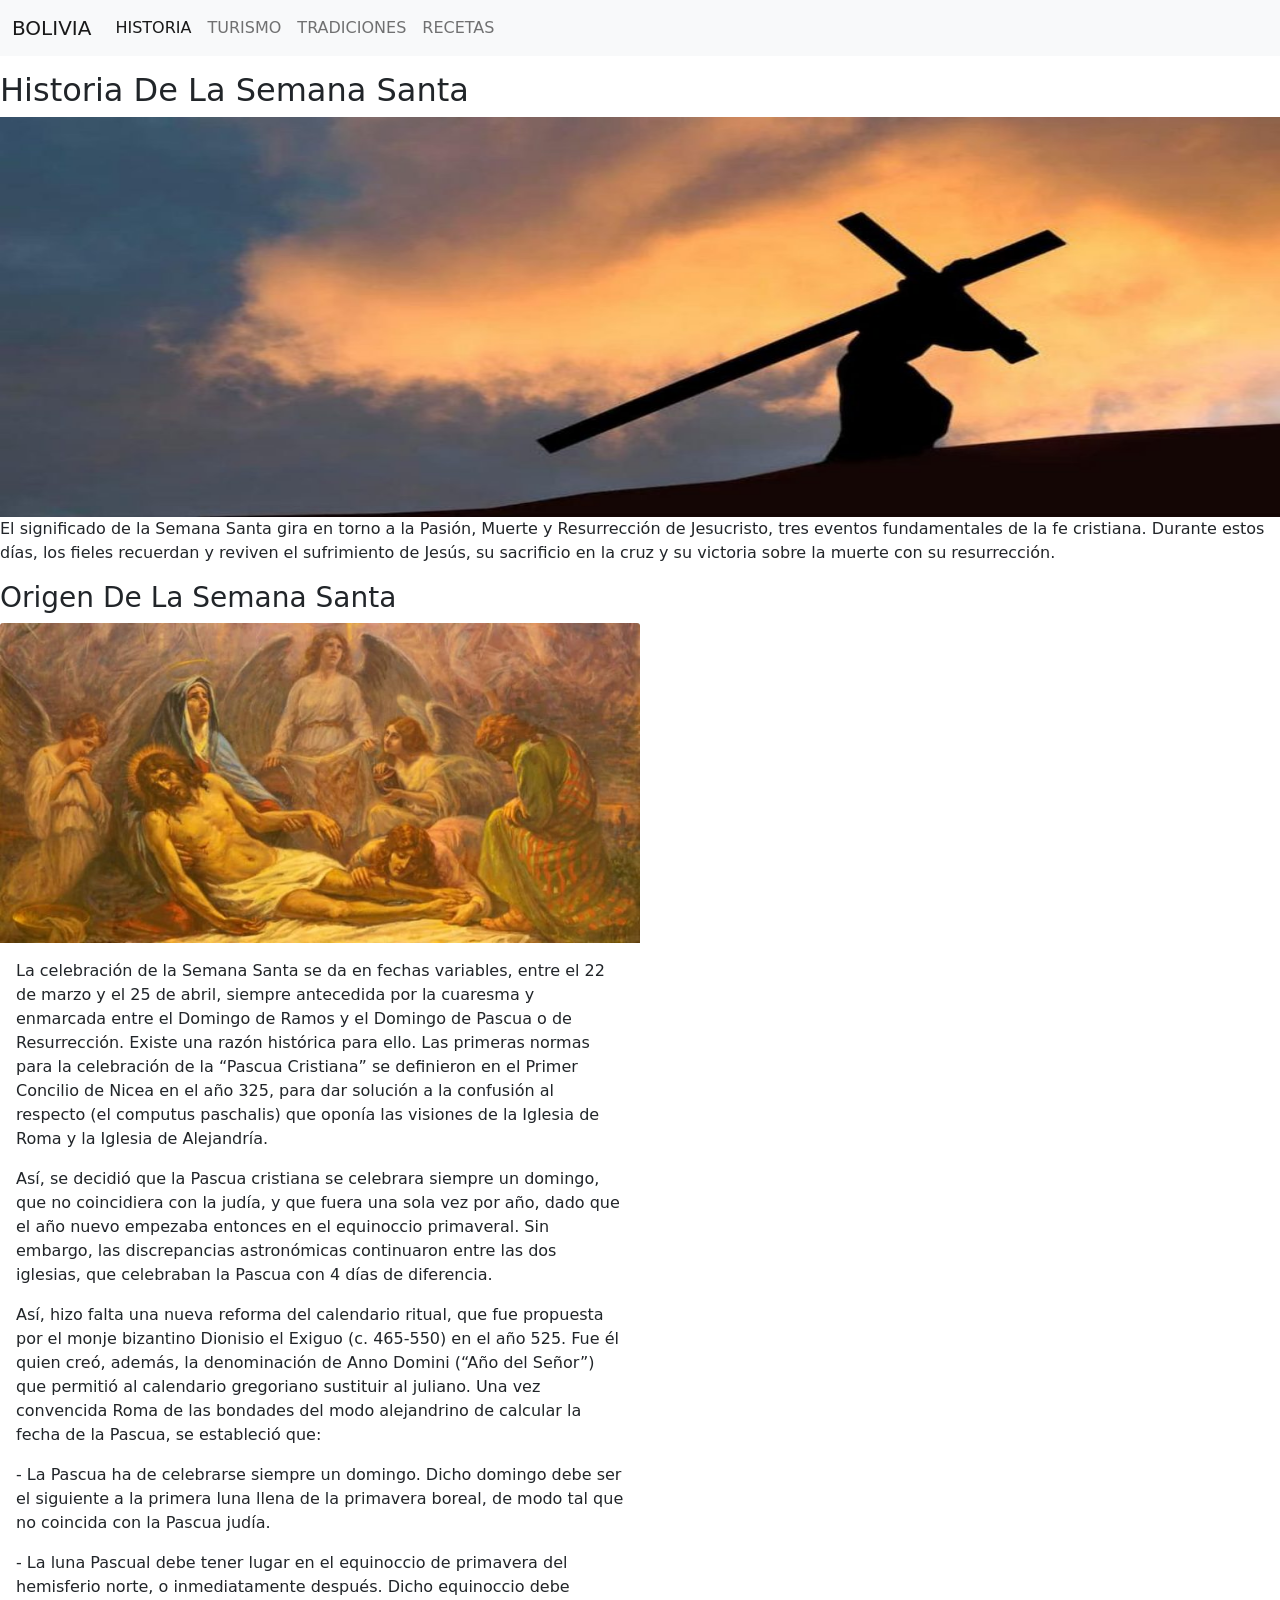
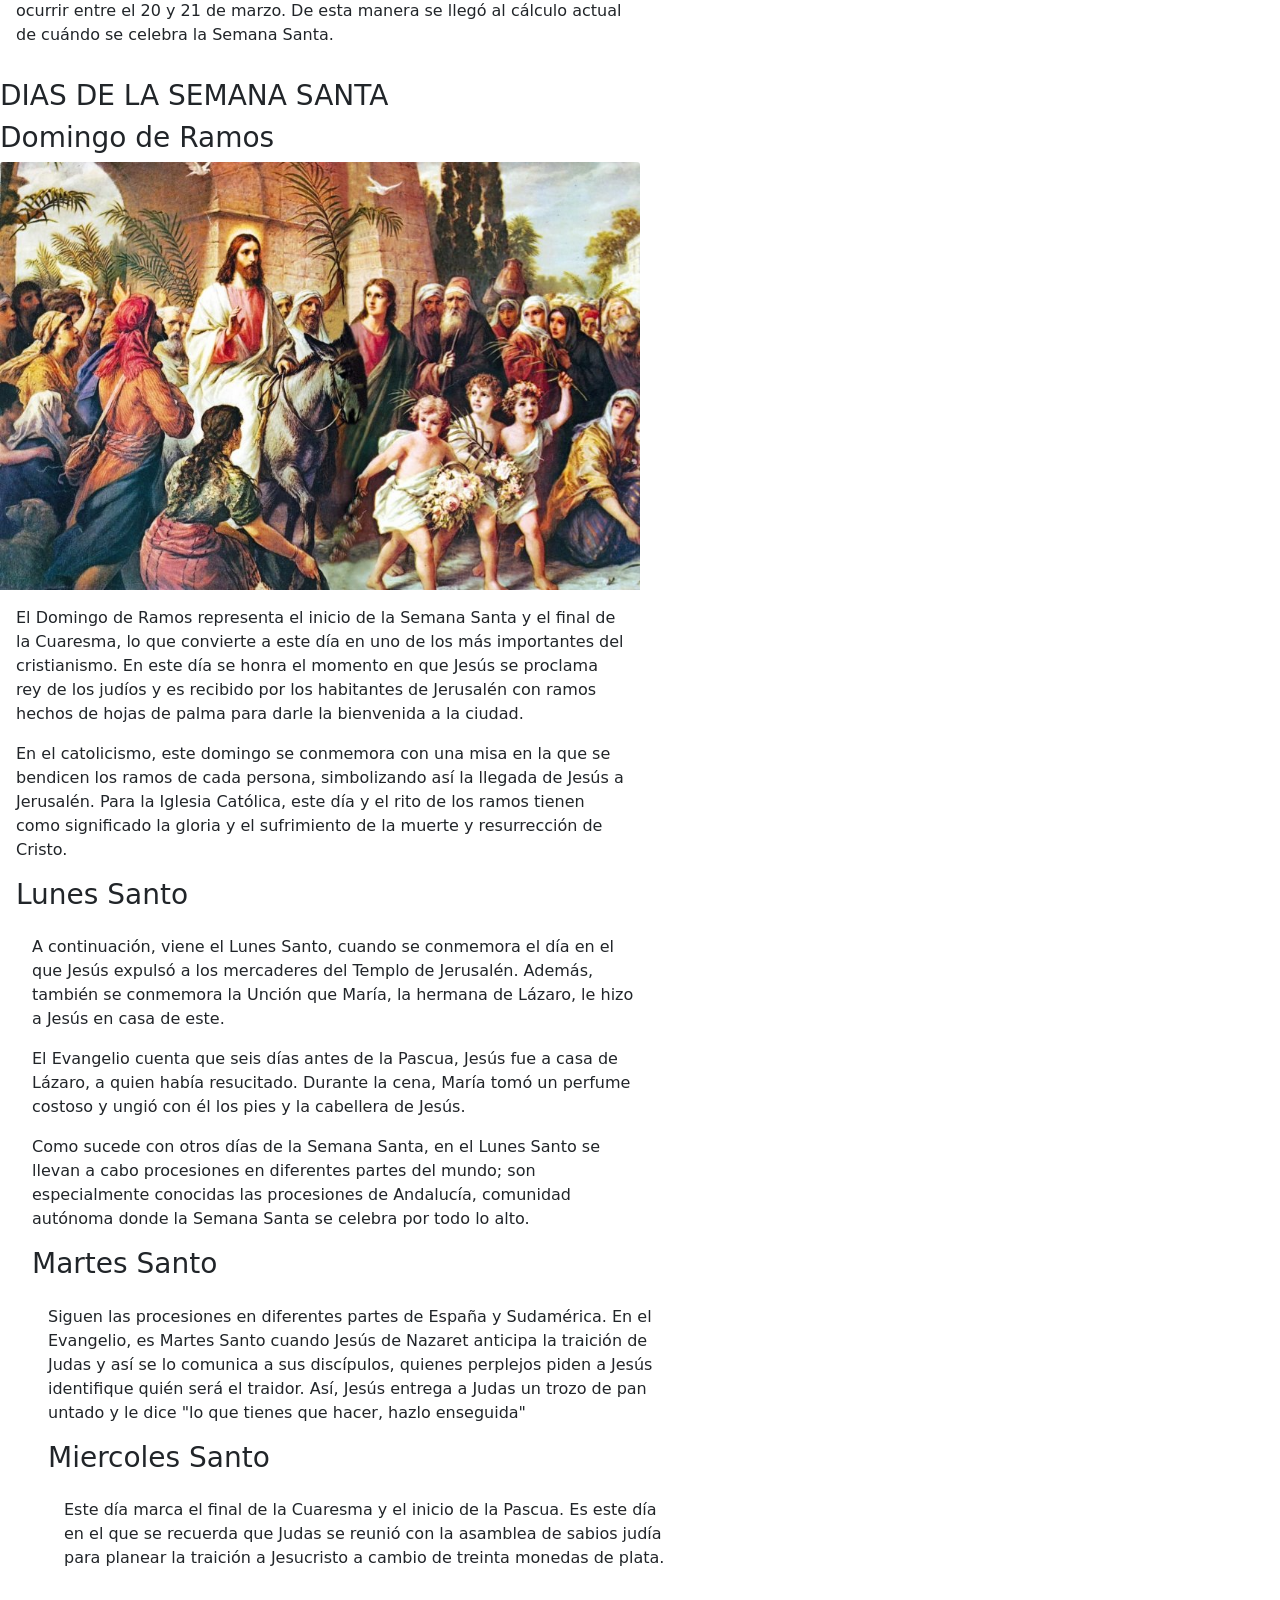
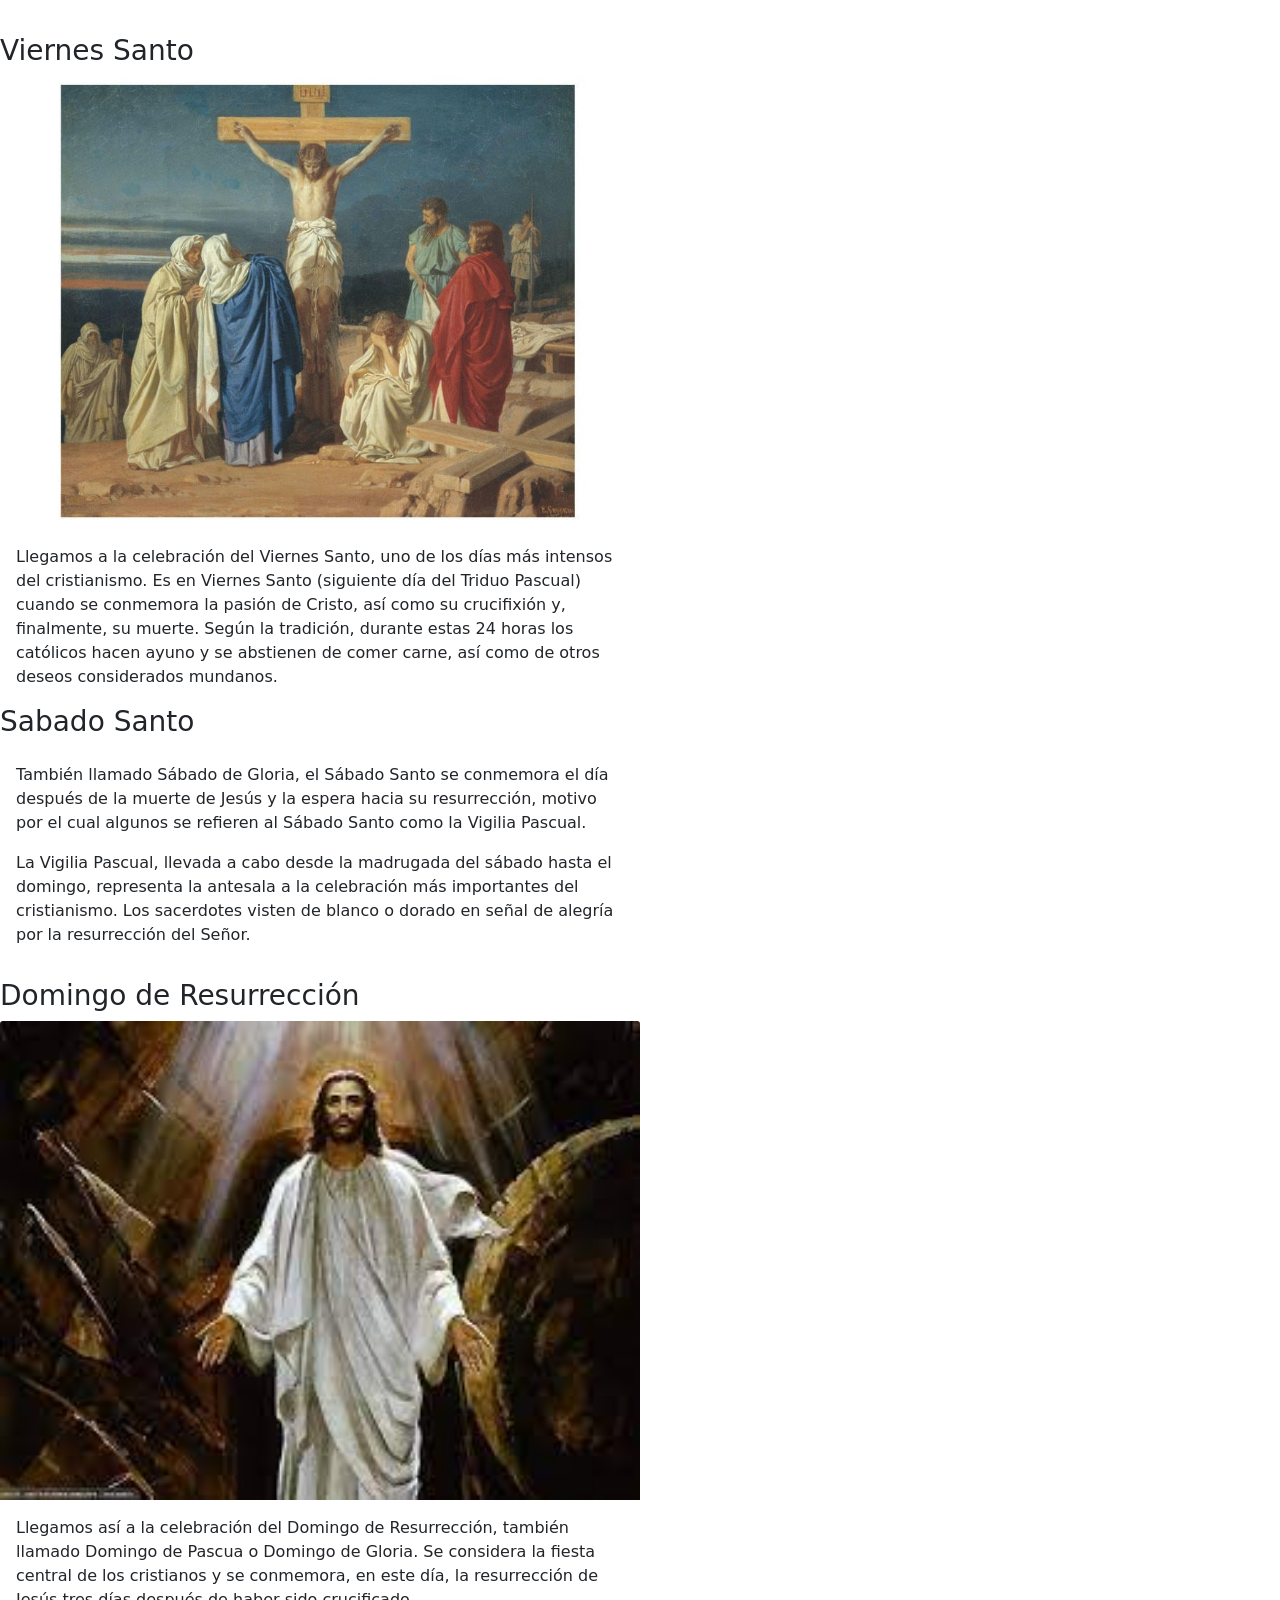
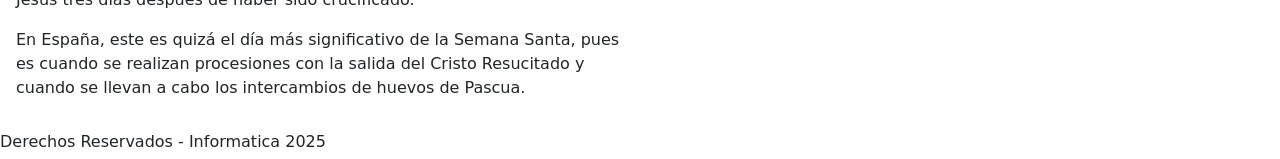
==== pags/pag1.html @ 1bcc9dde "Add files via upload" ====
<!DOCTYPE html>
<html lang="en">
<head>
    <meta charset="UTF-8">
    <meta name="viewport" content="width-device-width, initial-scale=1.0">
<link rel="stylesheet" href="/css/bootstrap.min.css">
<script src="/js/bootstrap.bundle.min.js"></script>
<link rel="stylesheet" href="/estilos/estilo1.css">

<title>Document</title>
</head>
<body>
    <div class="contenedor">
        <div class="cabecera">
            
            <nav class="navbar navbar-expand-lg navbar-light bg-light">
                <div class="container-fluid">
                  <a class="navbar-brand" href="/index.html">BOLIVIA</a>
                  <button class="navbar-toggler" type="button" data-bs-toggle="collapse" data-bs-target="#navbarNavDropdown" aria-controls="navbarNavDropdown" aria-expanded="false" aria-label="Toggle navigation">
                    <span class="navbar-toggler-icon"></span>
                  </button>
                  <div class="collapse navbar-collapse" id="navbarNavDropdown">
                    <ul class="navbar-nav">
                      <li class="nav-item">
                        <a class="nav-link active" aria-current="page" href="pags/pag1.html">HISTORIA</a>
                      </li>
                      <li class="nav-item">
                        <a class="nav-link" href="pag2.html">TURISMO</a>
                      </li>
                      <li class="nav-item">
                        <a class="nav-link" href="pag3.html">TRADICIONES</a>
                      </li>
                      <li class="nav-item">
                        <a class="nav-link" href="pag4.html">RECETAS</a>
                      </li>
                    </ul>
                  </div>
                </div>
            </nav>
        </div>
        </div>
        <div class="cont1">
          <h2 class="title"> Historia De La Semana Santa</h2>
            <img src="/imag/LG1.jpg" height="400px" width="100%" right="50%" alt=""></fig  ure>
            <p>El significado de la Semana Santa gira en torno a la Pasión, Muerte y Resurrección de Jesucristo,
               tres eventos fundamentales de la fe cristiana. Durante estos días, los fieles recuerdan y reviven 
               el sufrimiento de Jesús, su sacrificio en la cruz y su victoria sobre la muerte con su resurrección.
            </p>
            <div class="box">
              <i class="fab fa-android"></i>
              <h3>Origen De La Semana Santa</h3>           
          </div>
            <div class="" style="width: 40rem;">
              <img src="/imag/LG2.jpg" class="card-img-top" alt="">
              <div class="card-body">
                <p class="card-text">La celebración de la Semana Santa se da en fechas variables, 
                  entre el 22 de marzo y el 25 de abril, siempre antecedida por la cuaresma y enmarcada entre 
                  el Domingo de Ramos y el Domingo de Pascua o de Resurrección. Existe una razón histórica para ello.

                  Las primeras normas para la celebración de la “Pascua Cristiana” se definieron en el Primer Concilio 
                  de Nicea en el año 325, para dar solución a la confusión al respecto (el computus paschalis) que oponía 
                  las visiones de la Iglesia de Roma y la Iglesia de Alejandría.</p>
                  <p>Así, se decidió que la Pascua cristiana se celebrara siempre un domingo, que no coincidiera con 
                    la judía, y que fuera una sola vez por año, dado que el año nuevo empezaba entonces en el 
                    equinoccio primaveral. Sin embargo, las discrepancias astronómicas continuaron entre las dos 
                    iglesias, que celebraban la Pascua con 4 días de diferencia. </p>
                  <p>Así, hizo falta una nueva reforma del calendario ritual, que fue propuesta por el monje bizantino 
                    Dionisio el Exiguo (c. 465-550) en el año 525. Fue él quien creó, además, la denominación de Anno Domini 
                    (“Año del Señor”) que permitió al calendario gregoriano sustituir al juliano. Una vez convencida Roma de 
                    las bondades del modo alejandrino de calcular la fecha de la Pascua, se estableció que: </p>
                  <p> - La Pascua ha de celebrarse siempre un domingo. Dicho domingo debe ser el siguiente a la primera luna llena 
                    de la primavera boreal, de modo tal que no coincida con la Pascua judía.</p>
                  <p> - La luna Pascual debe tener lugar en el equinoccio de primavera del hemisferio norte, o inmediatamente después. Dicho equinoccio debe ocurrir entre el 20 y 21 de marzo.
                    De esta manera se llegó al cálculo actual de cuándo se celebra la Semana Santa.</p>                  
              </div>
            </div>
        </div>                
    <div class="cont2">
          <div class="box">
            <i class="fab fa-android"></i>
            <h3>DIAS DE LA SEMANA SANTA</h3>           
        </div>
        <div class="box">
          <i class="fab fa-android"></i>
          <h3>Domingo de Ramos</h3> 
        </div> 
          <div class="" style="width: 40rem;">
            <img src="/imag/L1.jpeg" class="card-img-top" alt="...">
            <div class="card-body">
              <p class="card-text">El Domingo de Ramos representa el inicio de la Semana Santa y el final de 
                la Cuaresma, lo que convierte a este día en uno de los más importantes del cristianismo. 
                En este día se honra el momento en que Jesús se proclama rey de los judíos y es recibido por 
                los habitantes de Jerusalén con ramos hechos de hojas de palma para darle la bienvenida a la ciudad.</p>

                <p>En el catolicismo, este domingo se conmemora con una misa en la que se bendicen los ramos de 
                  cada persona, simbolizando así la llegada de Jesús a Jerusalén. Para la Iglesia Católica, este día
                   y el rito de los ramos tienen como significado la gloria y el sufrimiento de la muerte y 
                   resurrección de Cristo.</p>
                   <div class="box">
                    <i class="fab fa-android"></i>
                    <h3>Lunes Santo</h3>
                   </div>  
                   <div class="" style="width: 40rem;">          
                    <div class="card-body">
                      <p class="card-text">A continuación, viene el Lunes Santo, cuando se conmemora el día en el que Jesús 
                        expulsó a los mercaderes del Templo de Jerusalén. Además, también se conmemora la Unción que María, 
                        la hermana de Lázaro, le hizo a Jesús en casa de este.</p>

                       <p>
                        El Evangelio cuenta que seis días antes de la Pascua, Jesús fue a casa de Lázaro, a quien había 
                        resucitado. Durante la cena, María tomó un perfume costoso y ungió con él los pies y la cabellera de Jesús.
                       </p>
                       <p>
                        Como sucede con otros días de la Semana Santa, en el Lunes Santo se llevan a cabo procesiones en diferentes 
                        partes del mundo; son especialmente conocidas las procesiones de Andalucía, comunidad autónoma donde la Semana 
                        Santa se celebra por todo lo alto.
                       </p>
                       <div class="box">
                        <i class="fab fa-android"></i>
                        <h3>Martes Santo</h3>  
                       </div>
                      <div class="" style="width: 40rem;">          
                        <div class="card-body">
                          <p class="card-text">Siguen las procesiones en diferentes partes de España y Sudamérica. 
                            En el Evangelio, es Martes Santo cuando Jesús de Nazaret anticipa la traición de Judas 
                            y así se lo comunica a sus discípulos, quienes perplejos piden a Jesús identifique quién 
                            será el traidor. Así, Jesús entrega a Judas un trozo de pan untado y le dice "lo que 
                            tienes que hacer, hazlo enseguida"</p>

                           <div class="box">
                              <i class="fab fa-android"></i>
                              <h3>Miercoles Santo</h3>  
                           </div>
                              <div class="" style="width: 40rem;">
           
                              <div class="card-body">
                              <p class="card-text">Este día marca el final de la Cuaresma y el inicio de la Pascua. Es este día en 
                                  el que se recuerda que Judas se reunió con la asamblea de sabios judía para planear la traición a 
                                  Jesucristo a cambio de treinta monedas de plata.</p>

                           
                            
                        </div>
                      </div>
                     </div>
                        </div>
                    </div>
                  </div>
                   </div>
            </div>
          </div>      
      </div>
      <div class="cont3">
        <div class="box">
            <i class="fab fa-android"></i>
            <h3>Viernes Santo</h3>           
        </div>
          <div class="" style="width: 40rem;">
            <img src="/imag/LG3.jpg" class="card-img-top" alt="">
            <div class="card-body">
              <p class="card-text">Llegamos a la celebración del Viernes Santo, uno de los días más intensos del cristianismo.
                 Es en Viernes Santo (siguiente día del Triduo Pascual) cuando se conmemora la pasión de Cristo, así como su 
                 crucifixión y, finalmente, su muerte. Según la tradición, durante estas 24 horas los católicos hacen ayuno y
                  se abstienen de comer carne, así como de otros deseos considerados mundanos.</p>
               
            </div>
          </div>
      </div> 
      <div class="cont4">
        <div class="box">
            <i class="fab fa-android"></i>
            <h3>Sabado Santo</h3>           
        </div>
          <div class="" style="width: 40rem;">
            
            <div class="card-body">
              <p class="card-text">También llamado Sábado de Gloria, el Sábado Santo se conmemora el día después 
                de la muerte de Jesús y la espera hacia su resurrección, motivo por el cual algunos se refieren al
                 Sábado Santo como la Vigilia Pascual.</p>

                <p>La Vigilia Pascual, llevada a cabo desde la madrugada del sábado hasta el domingo, representa la 
                antesala a la celebración más importantes del cristianismo. Los sacerdotes visten de blanco o dorado
                 en señal de alegría por la resurrección del Señor.</p>
               
            </div>
          </div>
      </div> 
      <div class="cont5">
        <div class="box">
            <i class="fab fa-android"></i>
            <h3>Domingo de Resurrección</h3>           
        </div>
          <div class="" style="width: 40rem;">
            <img src="/imag/L2.jpeg" class="card-img-top" alt="">
            <div class="card-body">
              <p class="card-text">Llegamos así a la celebración del Domingo de Resurrección, también llamado 
                Domingo de Pascua o Domingo de Gloria. Se considera la fiesta central de los cristianos y se conmemora,
                 en este día, la resurrección de Jesús tres días después de haber sido crucificado.</p>

               <p> En España, este es quizá el día más significativo de la Semana Santa, pues es cuando se
                 realizan procesiones con la salida del Cristo Resucitado y cuando se llevan a cabo los intercambios 
                 de huevos de Pascua.</p>
               
            </div>
          </div>
      </div> 
        </div>
        <div class="pie">
            
            <h6>Derechos Reservados - Informatica 2025</h6>
        </div>
    </div>
</body>
</html>
---- estilos/estilo1.css ----
.contenedor{
    background-color: white;
    display: grid;
    grid-gap: 5px;
    grid-template-areas:"cabecera cabecera cabecera"
                        "cont1    cont1   cont1"
                        "cont2    cont2    cont2"
                        "pie      pie      pie";
}
.contenedor .cabecera{
    background-color: green;
    grid-area: cabecera;
}
.contenedor .cont1{
    background-color: aqua;
    grid-area: cont1;
}
.contenedor .cont2{
    background-color: brown;
    grid-area: cont2;
}
.contenedor .cont3{
    background-color: brown;
    grid-area: cont2;
}
.contenedor .pie{
    background-color: rgb(106, 42, 165);
    grid-area: pie de pagina;
}
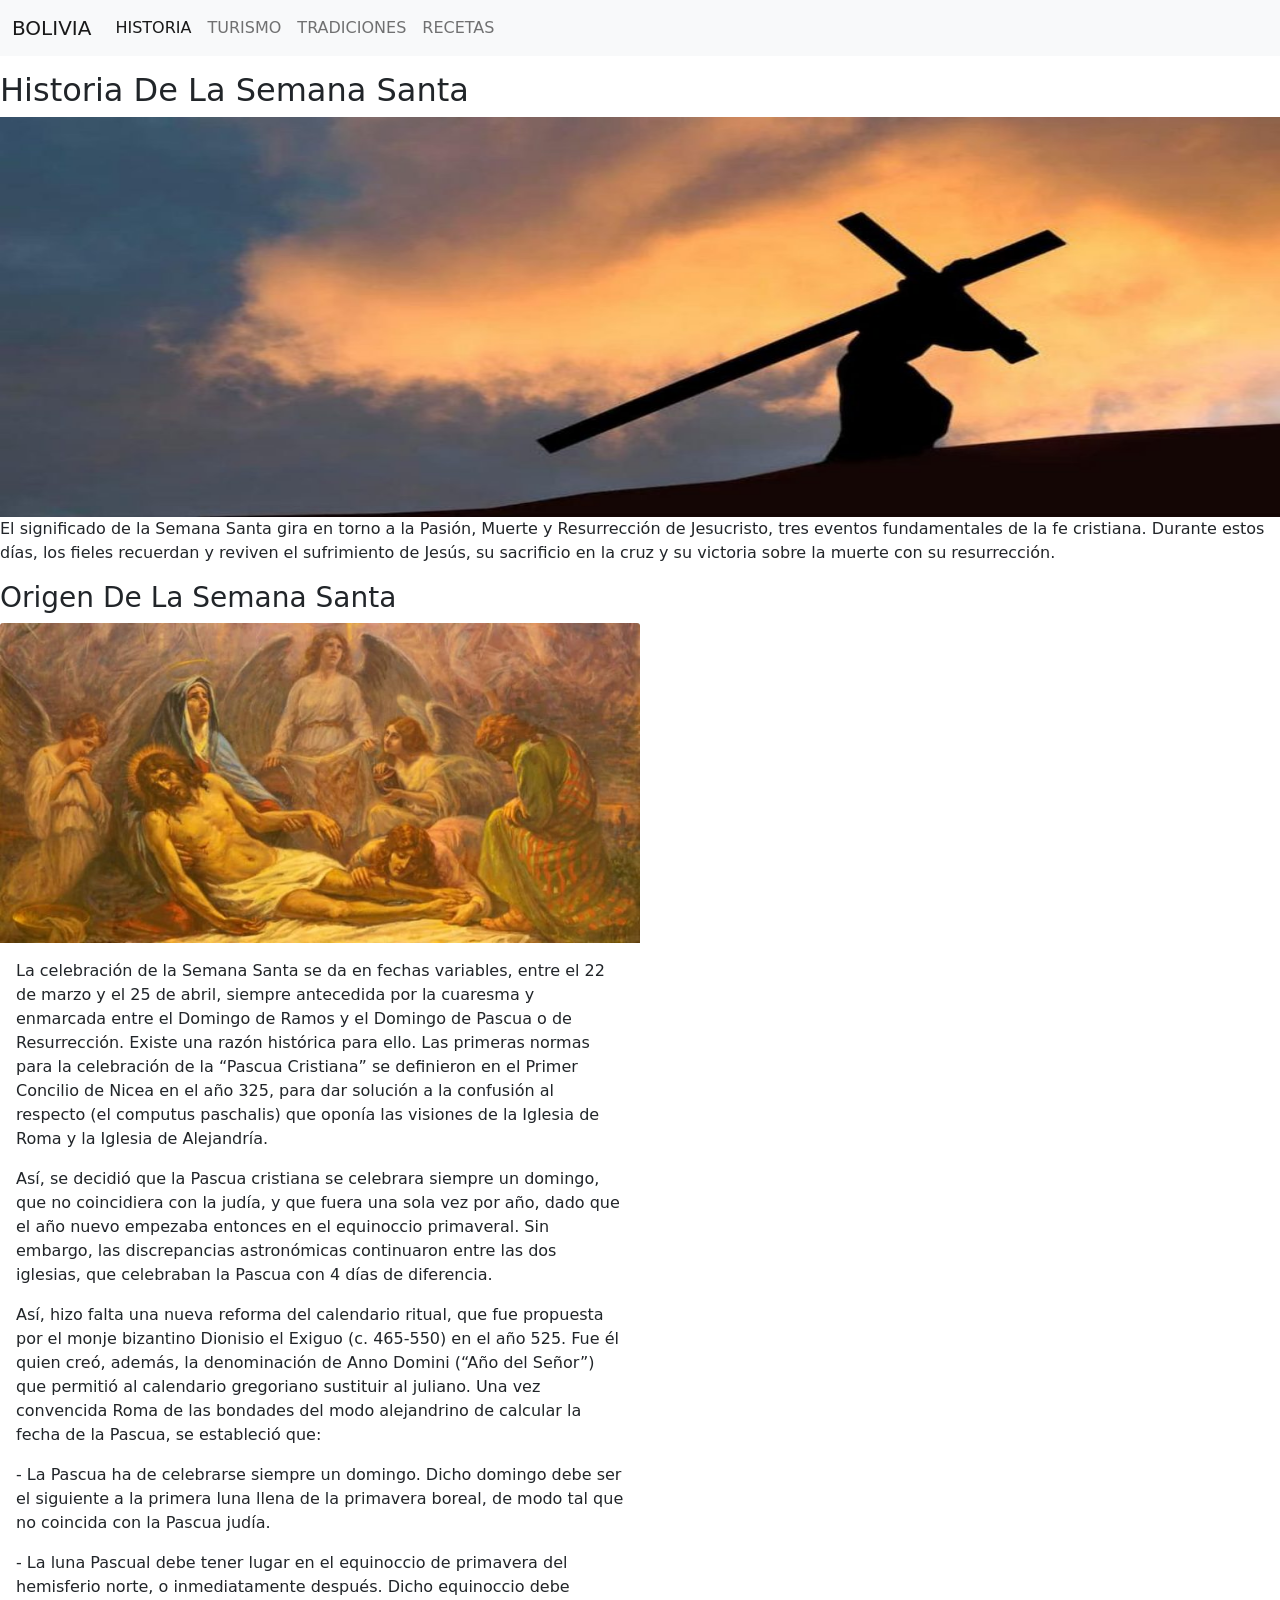
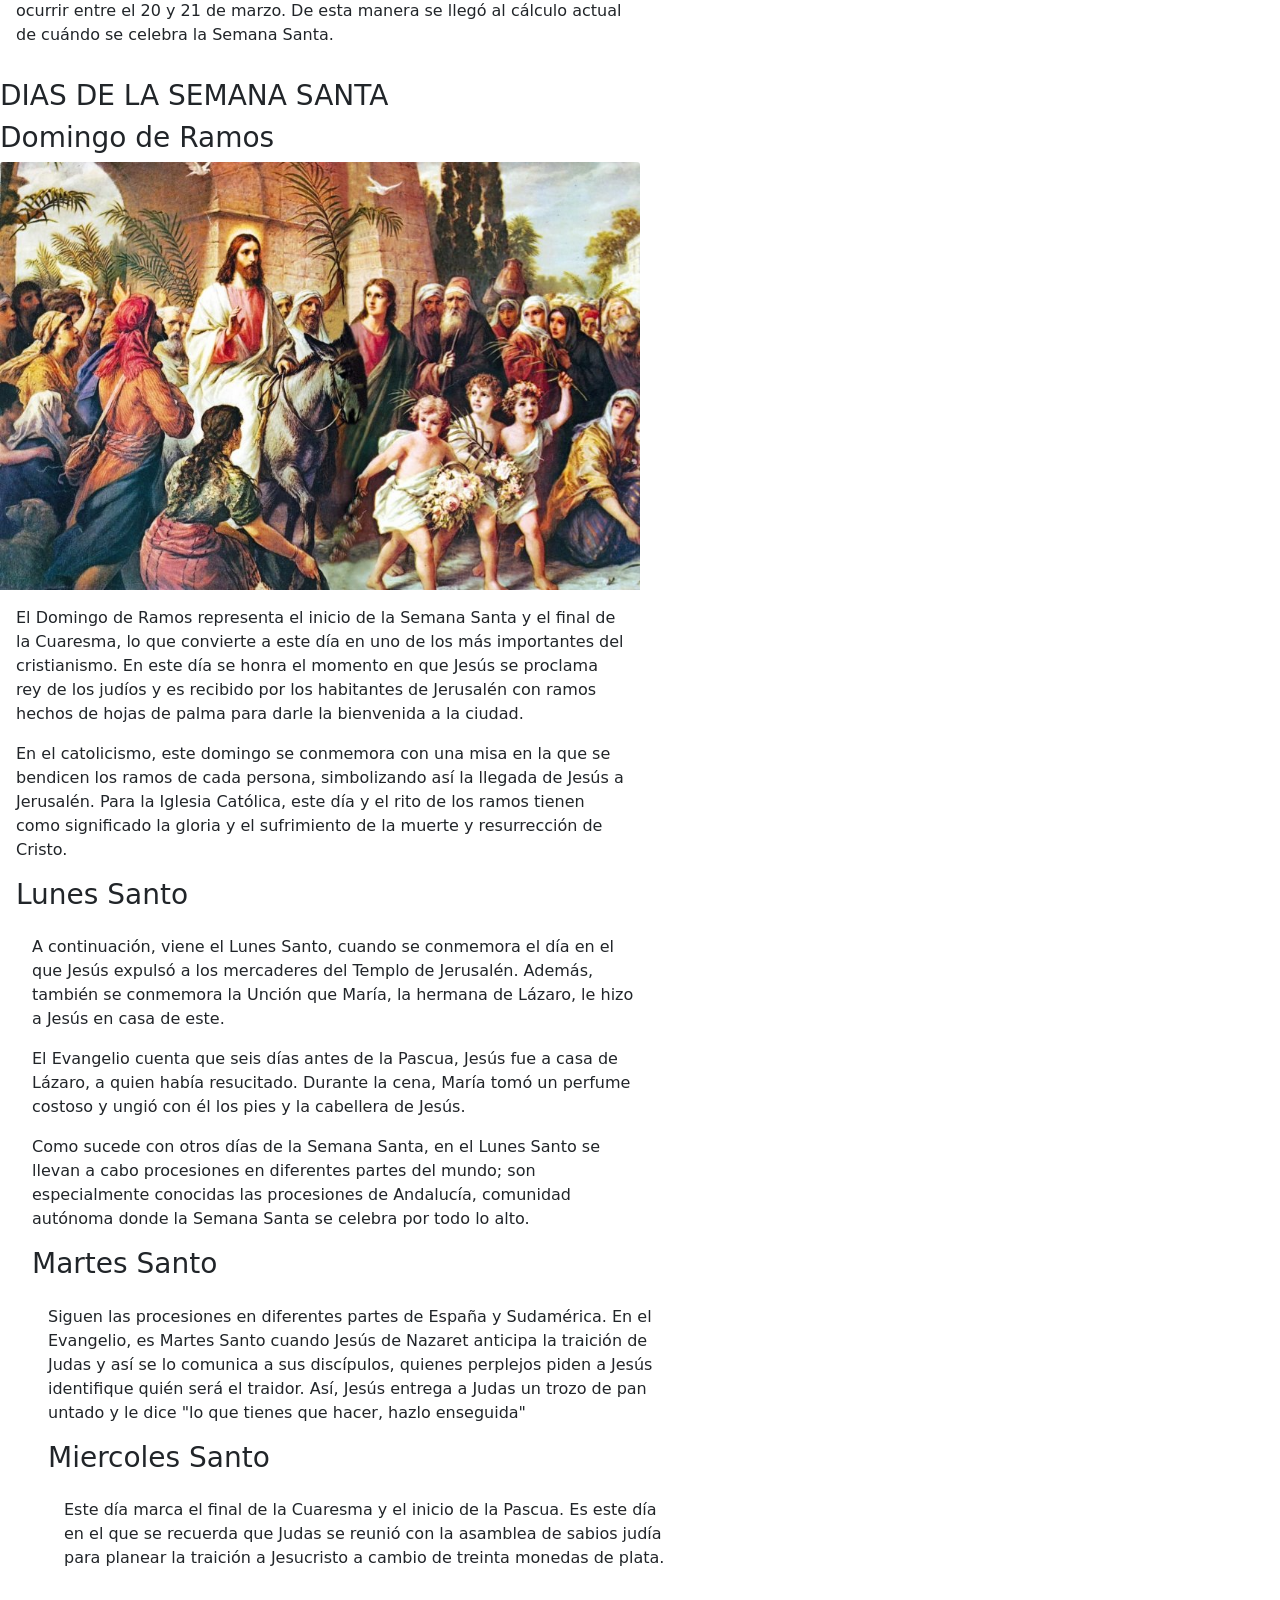
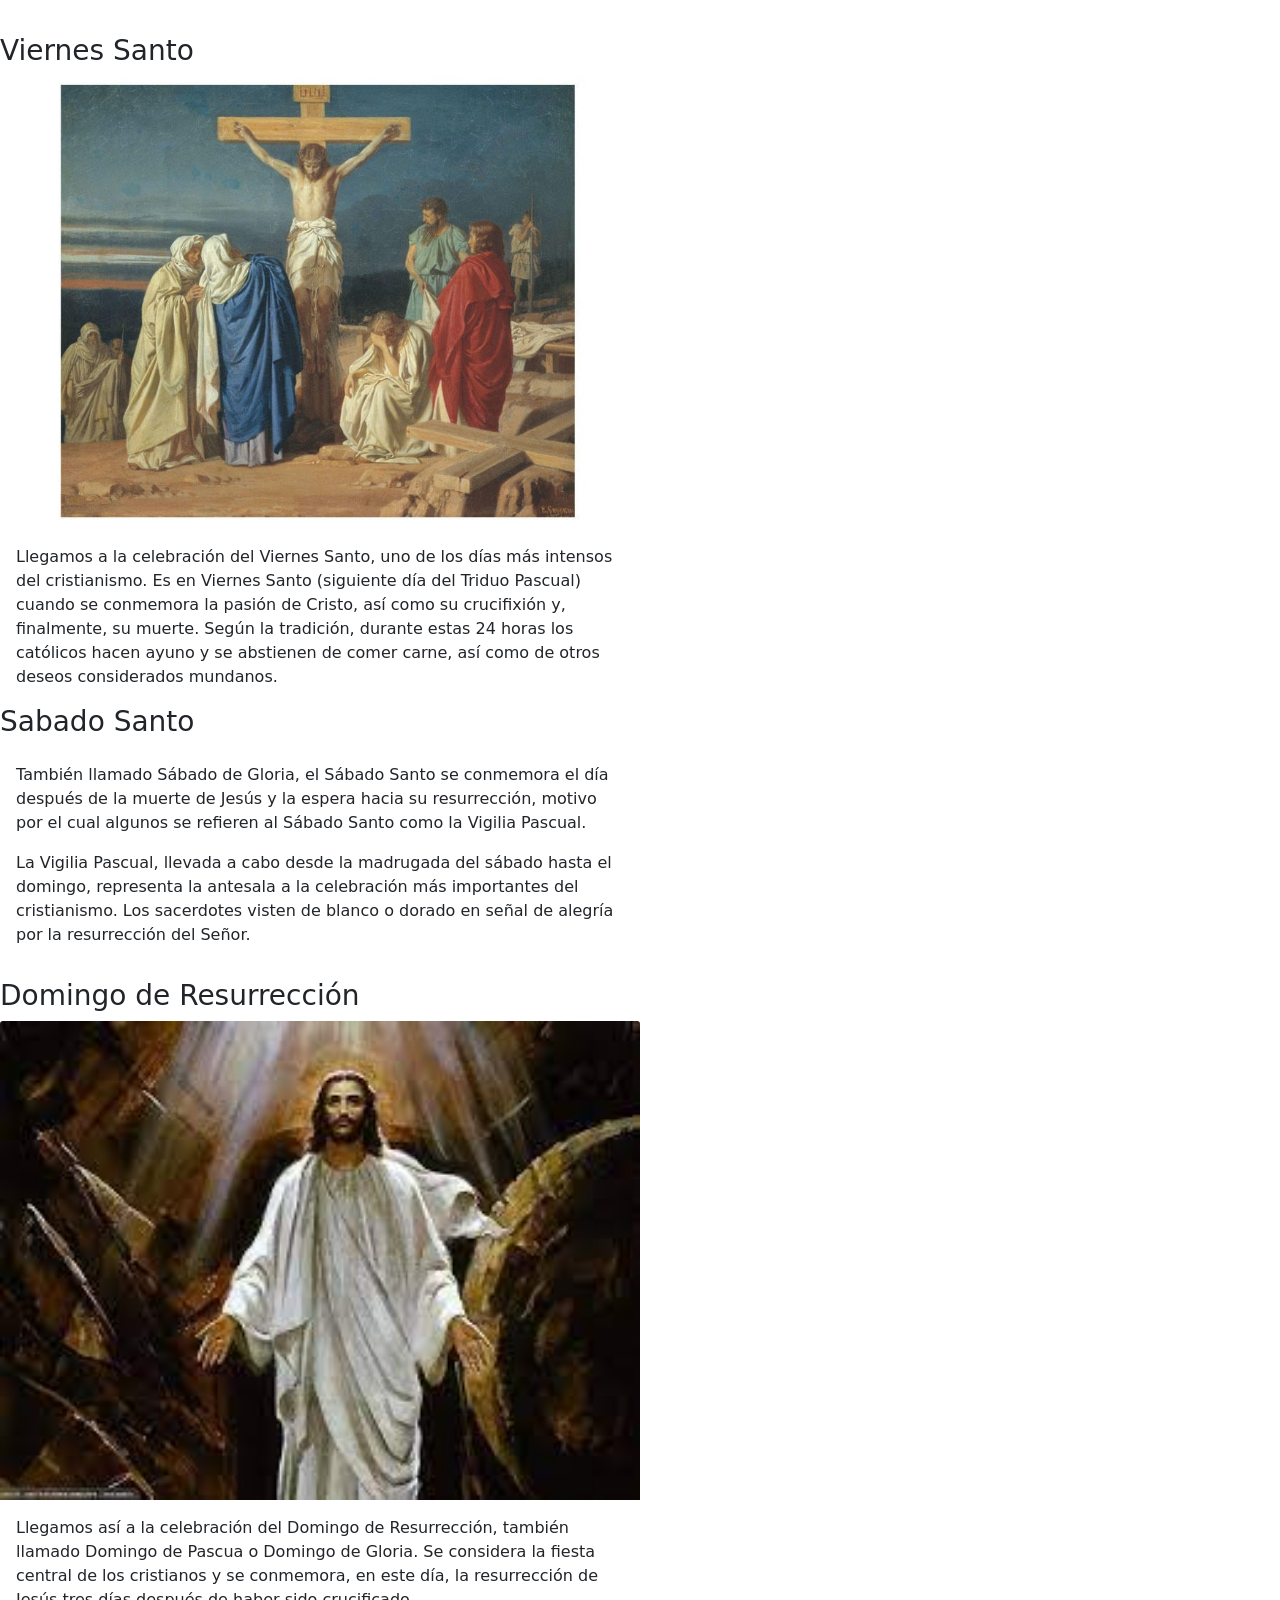
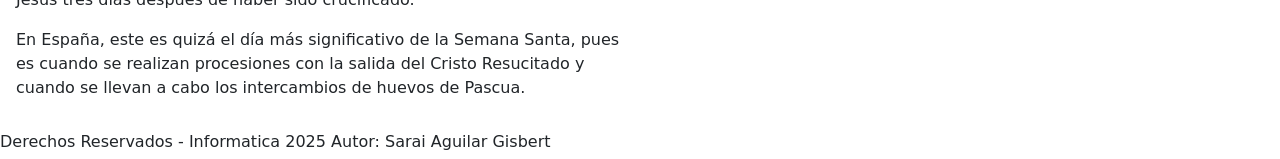
==== commit 06113692: "Update pag1.html" ====
--- a/pags/pag1.html
+++ b/pags/pag1.html
@@ -22,16 +22,16 @@
                   <div class="collapse navbar-collapse" id="navbarNavDropdown">
                     <ul class="navbar-nav">
                       <li class="nav-item">
-                        <a class="nav-link active" aria-current="page" href="pags/pag1.html">HISTORIA</a>
-                      </li>
-                      <li class="nav-item">
-                        <a class="nav-link" href="pag2.html">TURISMO</a>
-                      </li>
-                      <li class="nav-item">
-                        <a class="nav-link" href="pag3.html">TRADICIONES</a>
-                      </li>
-                      <li class="nav-item">
-                        <a class="nav-link" href="pag4.html">RECETAS</a>
+                        <a class="nav-link active" aria-current="page" href="/..pags/pag1.html">HISTORIA</a>
+                      </li>
+                      <li class="nav-item">
+                        <a class="nav-link" href="../pags/pag2.html">TURISMO</a>
+                      </li>
+                      <li class="nav-item">
+                        <a class="nav-link" href="../pags/pag3.html">TRADICIONES</a>
+                      </li>
+                      <li class="nav-item">
+                        <a class="nav-link" href="../pags/pag4.html">RECETAS</a>
                       </li>
                     </ul>
                   </div>
@@ -41,7 +41,7 @@
         </div>
         <div class="cont1">
           <h2 class="title"> Historia De La Semana Santa</h2>
-            <img src="/imag/LG1.jpg" height="400px" width="100%" right="50%" alt=""></fig  ure>
+            <img src="../imag/LG1.jpg" height="400px" width="100%" right="50%" alt=""></fig  ure>
             <p>El significado de la Semana Santa gira en torno a la Pasión, Muerte y Resurrección de Jesucristo,
                tres eventos fundamentales de la fe cristiana. Durante estos días, los fieles recuerdan y reviven 
                el sufrimiento de Jesús, su sacrificio en la cruz y su victoria sobre la muerte con su resurrección.
@@ -51,7 +51,7 @@
               <h3>Origen De La Semana Santa</h3>           
           </div>
             <div class="" style="width: 40rem;">
-              <img src="/imag/LG2.jpg" class="card-img-top" alt="">
+              <img src="../imag/LG2.jpg" class="card-img-top" alt="">
               <div class="card-body">
                 <p class="card-text">La celebración de la Semana Santa se da en fechas variables, 
                   entre el 22 de marzo y el 25 de abril, siempre antecedida por la cuaresma y enmarcada entre 
@@ -85,7 +85,7 @@
           <h3>Domingo de Ramos</h3> 
         </div> 
           <div class="" style="width: 40rem;">
-            <img src="/imag/L1.jpeg" class="card-img-top" alt="...">
+            <img src="../imag/L1.jpeg" class="card-img-top" alt="...">
             <div class="card-body">
               <p class="card-text">El Domingo de Ramos representa el inicio de la Semana Santa y el final de 
                 la Cuaresma, lo que convierte a este día en uno de los más importantes del cristianismo. 
@@ -156,7 +156,7 @@
             <h3>Viernes Santo</h3>           
         </div>
           <div class="" style="width: 40rem;">
-            <img src="/imag/LG3.jpg" class="card-img-top" alt="">
+            <img src="../imag/LG3.jpg" class="card-img-top" alt="">
             <div class="card-body">
               <p class="card-text">Llegamos a la celebración del Viernes Santo, uno de los días más intensos del cristianismo.
                  Es en Viernes Santo (siguiente día del Triduo Pascual) cuando se conmemora la pasión de Cristo, así como su 
@@ -191,7 +191,7 @@
             <h3>Domingo de Resurrección</h3>           
         </div>
           <div class="" style="width: 40rem;">
-            <img src="/imag/L2.jpeg" class="card-img-top" alt="">
+            <img src="../imag/L2.jpeg" class="card-img-top" alt="">
             <div class="card-body">
               <p class="card-text">Llegamos así a la celebración del Domingo de Resurrección, también llamado 
                 Domingo de Pascua o Domingo de Gloria. Se considera la fiesta central de los cristianos y se conmemora,
@@ -207,7 +207,7 @@
         </div>
         <div class="pie">
             
-            <h6>Derechos Reservados - Informatica 2025</h6>
+            <h6>Derechos Reservados - Informatica 2025 Autor: Sarai Aguilar Gisbert</h6>
         </div>
     </div>
 </body>
